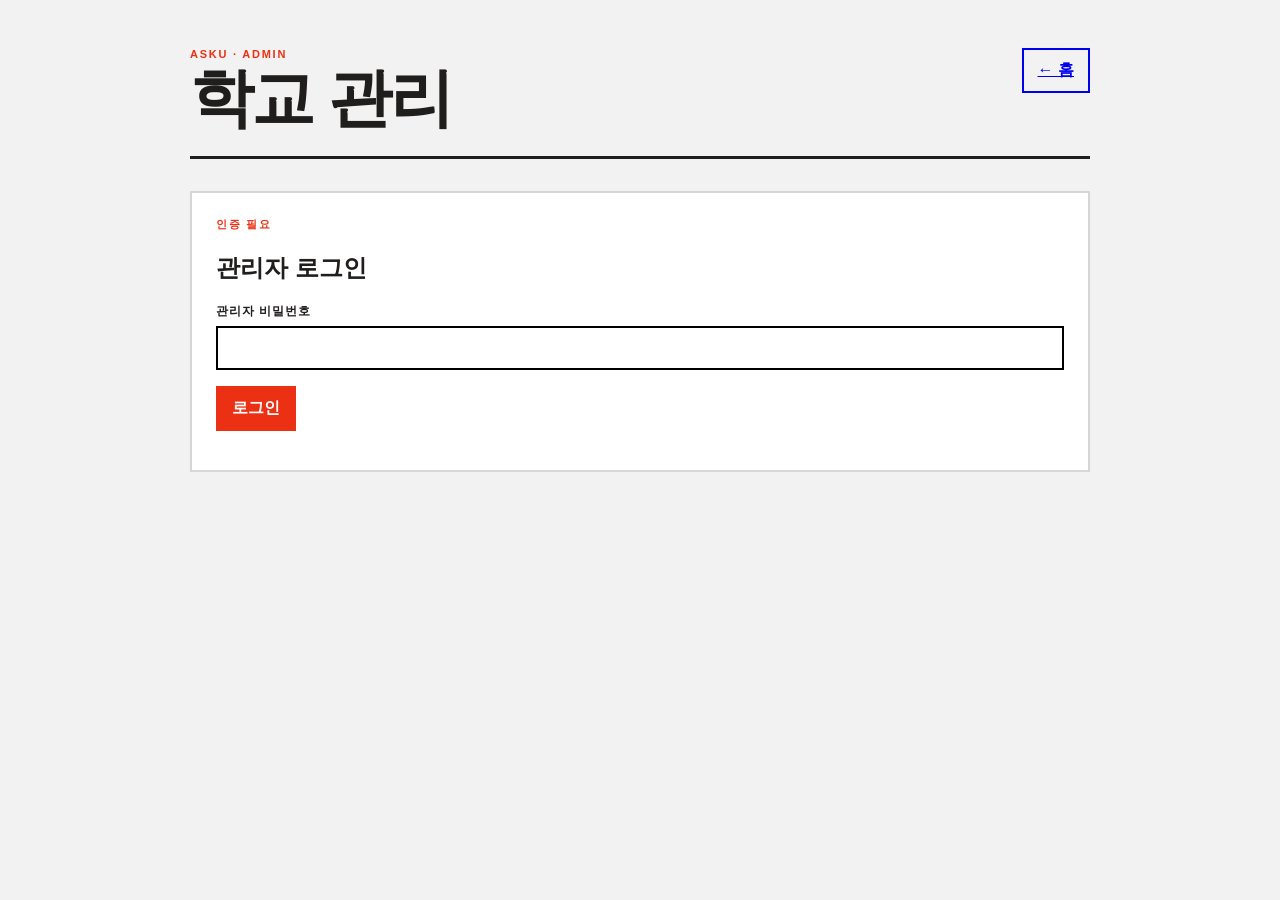
==== frontend/src/admin.html @ c789a03d "feat: 관리자 학교 관리 기능 추가" ====
<!doctype html>
<html lang="ko">
<head>
<meta charset="utf-8">
<meta name="viewport" content="width=device-width, initial-scale=1">
<title>ASKU — 관리자</title>
<link rel="stylesheet" href="_ds/modernist-c94de0c9-726d-442a-9bb3-d3b24f39b8cb/styles.css">
<script src="api.js"></script>
<style>
*{box-sizing:border-box} body{margin:0;background:var(--color-bg,#f3f2f2);color:var(--color-text,#201e1d);font-family:var(--font-body,Arial,sans-serif)}
button,input{font:inherit} button{cursor:pointer}.wrap{width:min(900px,calc(100% - 44px));margin:0 auto;padding:48px 0 80px}.top{display:flex;justify-content:space-between;align-items:start;gap:20px;border-bottom:3px solid currentColor;padding-bottom:28px}.k{font-size:11px;font-weight:800;letter-spacing:.16em;color:var(--color-accent,#ec3013)}h1{font-size:clamp(36px,6vw,64px);line-height:.9;letter-spacing:-.04em;margin:10px 0 0}.button{border:2px solid currentColor;background:transparent;padding:10px 14px;font-weight:800}.button.primary{background:var(--color-accent,#ec3013);border-color:var(--color-accent,#ec3013);color:#fff}.panel{margin-top:32px;padding:24px;border:2px solid color-mix(in srgb,currentColor 18%,transparent);background:var(--color-surface,#fff)}label{display:block;font-size:12px;font-weight:800;letter-spacing:.08em;margin:15px 0 6px}input{width:100%;border:2px solid currentColor;padding:11px;background:transparent}.row{display:flex;gap:10px;align-items:center;flex-wrap:wrap}.school{padding:20px 0;border-bottom:1px solid color-mix(in srgb,currentColor 20%,transparent)}.school:last-child{border:0}.schoolhead{display:flex;justify-content:space-between;gap:12px;align-items:center}.school img{width:48px;height:48px;object-fit:cover;border-radius:50%;border:2px solid currentColor}.msg{margin-top:15px;font-weight:700;line-height:1.5}.bad{color:#b42318}.hidden{display:none}
</style>
</head>
<body><main class="wrap">
<div class="top"><div><div class="k">ASKU · ADMIN</div><h1>학교 관리</h1></div><a class="button" href="index.html">← 홈</a></div>
<section id="login" class="panel"><div class="k">인증 필요</div><h2>관리자 로그인</h2><label for="password">관리자 비밀번호</label><input id="password" type="password" autocomplete="current-password"><div class="row" style="margin-top:16px"><button id="loginBtn" class="button primary">로그인</button></div><div id="loginMsg" class="msg" aria-live="polite"></div></section>
<section id="manage" class="hidden"><div class="row" style="margin-top:28px;justify-content:space-between"><p style="margin:0;font-weight:700">대표 이미지 URL을 비우면 기본 표시로 돌아갑니다.</p><button id="logoutBtn" class="button">로그아웃</button></div><div id="schools" class="panel"></div></section>
</main>
<script>
(function(){'use strict';var $=function(id){return document.getElementById(id)}, login=$('login'),manage=$('manage'), list=$('schools');
function msg(el,text,bad){el.textContent=text;el.className='msg'+(bad?' bad':'')}
function authenticated(){try{return !!sessionStorage.getItem('asku_admin_token')}catch(_){return false}}
function load(){ASKU.get('/schools').then(function(res){list.replaceChildren();var schools=res.schools||[];if(!schools.length){list.textContent='등록된 학교가 없습니다.';return}schools.forEach(function(s){var card=document.createElement('article');card.className='school';var head=document.createElement('div');head.className='schoolhead';var title=document.createElement('strong');title.textContent=s.name;head.appendChild(title);if(s.image_url){var image=document.createElement('img');image.src=s.image_url;image.alt='';image.onerror=function(){this.remove()};head.appendChild(image)}card.appendChild(head);var url=document.createElement('input');url.type='url';url.value=s.image_url||'';url.placeholder='대표 이미지 URL (https://...)';url.setAttribute('aria-label',s.name+' 대표 이미지 URL');card.appendChild(url);var actions=document.createElement('div');actions.className='row';actions.style.marginTop='10px';var save=document.createElement('button');save.className='button primary';save.textContent='이미지 저장';save.onclick=function(){save.disabled=true;ASKU.patchAdmin('/schools/'+s.school_id,{image_url:url.value.trim()||null}).then(load).catch(function(e){alert(e.message)}).finally(function(){save.disabled=false})};var remove=document.createElement('button');remove.className='button';remove.textContent='학교 삭제';remove.onclick=function(){if(!confirm('“'+s.name+'” 및 관련 문서·첨부·그래프·수집 이력을 삭제합니다. 수집 규격은 유지됩니다. 계속할까요?'))return;ASKU.deleteAdmin('/schools/'+s.school_id).then(load).catch(function(e){alert(e.message)})};actions.append(save,remove);card.appendChild(actions);list.appendChild(card)})}).catch(function(e){list.textContent='목록을 불러오지 못했습니다: '+e.message})}
function showManage(){login.classList.add('hidden');manage.classList.remove('hidden');load()}
$('loginBtn').onclick=function(){var b=$('loginBtn');b.disabled=true;ASKU.adminLogin($('password').value).then(showManage).catch(function(e){msg($('loginMsg'),e.message,true)}).finally(function(){b.disabled=false})};$('password').addEventListener('keydown',function(e){if(e.key==='Enter')$('loginBtn').click()});$('logoutBtn').onclick=function(){ASKU.adminLogout();manage.classList.add('hidden');login.classList.remove('hidden');$('password').value=''};if(authenticated())showManage();
})();
</script></body></html>
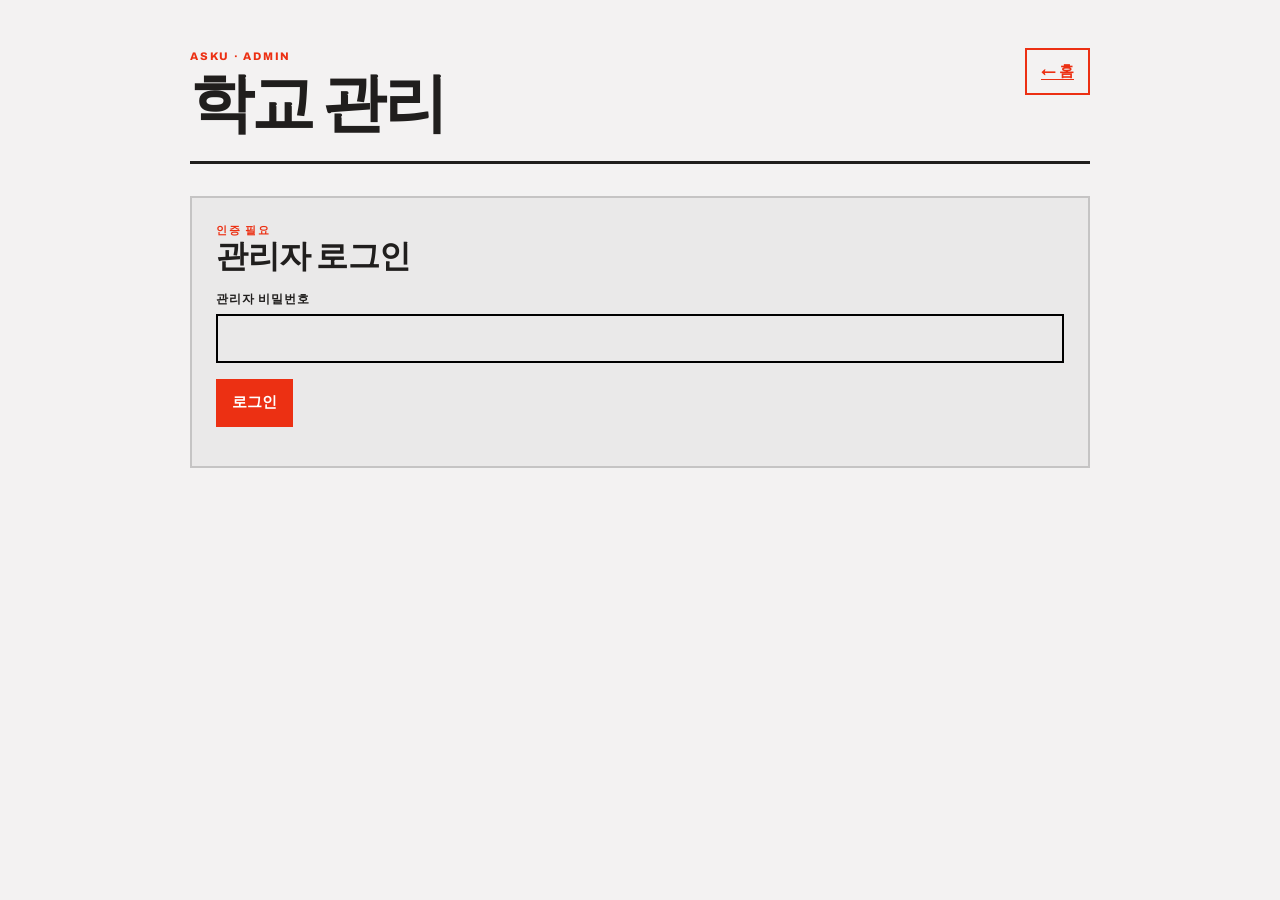
==== commit 28c8a9cc: "feat: 마이너 프론트 픽스 (학교 정렬, 강조 버튼)" ====
--- a/frontend/src/admin.html
+++ b/frontend/src/admin.html
@@ -4,6 +4,7 @@
 <meta charset="utf-8">
 <meta name="viewport" content="width=device-width, initial-scale=1">
 <title>ASKU — 관리자</title>
+<link rel="icon" type="image/svg+xml" href="assets/logo_A.svg">
 <link rel="stylesheet" href="_ds/modernist-c94de0c9-726d-442a-9bb3-d3b24f39b8cb/styles.css">
 <script src="api.js"></script>
 <style>
@@ -12,15 +13,15 @@
 </style>
 </head>
 <body><main class="wrap">
-<div class="top"><div><div class="k">ASKU · ADMIN</div><h1>학교 관리</h1></div><a class="button" href="index.html">← 홈</a></div>
-<section id="login" class="panel"><div class="k">인증 필요</div><h2>관리자 로그인</h2><label for="password">관리자 비밀번호</label><input id="password" type="password" autocomplete="current-password"><div class="row" style="margin-top:16px"><button id="loginBtn" class="button primary">로그인</button></div><div id="loginMsg" class="msg" aria-live="polite"></div></section>
-<section id="manage" class="hidden"><div class="row" style="margin-top:28px;justify-content:space-between"><p style="margin:0;font-weight:700">대표 이미지 URL을 비우면 기본 표시로 돌아갑니다.</p><button id="logoutBtn" class="button">로그아웃</button></div><div id="schools" class="panel"></div></section>
+<div class="top"><div><div class="k">ASKU · ADMIN</div><h1>학교 관리</h1></div><a class="button btn-ink" href="index.html">← 홈</a></div>
+<section id="login" class="panel"><div class="k">인증 필요</div><h2>관리자 로그인</h2><label for="password">관리자 비밀번호</label><input id="password" type="password" autocomplete="current-password"><div class="row" style="margin-top:16px"><button id="loginBtn" class="button primary btn-accent">로그인</button></div><div id="loginMsg" class="msg" aria-live="polite"></div></section>
+<section id="manage" class="hidden"><div class="row" style="margin-top:28px;justify-content:space-between"><p style="margin:0;font-weight:700">대표 이미지 URL을 비우면 기본 표시로 돌아갑니다.</p><button id="logoutBtn" class="button btn-ink">로그아웃</button></div><div id="schools" class="panel"></div></section>
 </main>
 <script>
 (function(){'use strict';var $=function(id){return document.getElementById(id)}, login=$('login'),manage=$('manage'), list=$('schools');
 function msg(el,text,bad){el.textContent=text;el.className='msg'+(bad?' bad':'')}
 function authenticated(){try{return !!sessionStorage.getItem('asku_admin_token')}catch(_){return false}}
-function load(){ASKU.get('/schools').then(function(res){list.replaceChildren();var schools=res.schools||[];if(!schools.length){list.textContent='등록된 학교가 없습니다.';return}schools.forEach(function(s){var card=document.createElement('article');card.className='school';var head=document.createElement('div');head.className='schoolhead';var title=document.createElement('strong');title.textContent=s.name;head.appendChild(title);if(s.image_url){var image=document.createElement('img');image.src=s.image_url;image.alt='';image.onerror=function(){this.remove()};head.appendChild(image)}card.appendChild(head);var url=document.createElement('input');url.type='url';url.value=s.image_url||'';url.placeholder='대표 이미지 URL (https://...)';url.setAttribute('aria-label',s.name+' 대표 이미지 URL');card.appendChild(url);var actions=document.createElement('div');actions.className='row';actions.style.marginTop='10px';var save=document.createElement('button');save.className='button primary';save.textContent='이미지 저장';save.onclick=function(){save.disabled=true;ASKU.patchAdmin('/schools/'+s.school_id,{image_url:url.value.trim()||null}).then(load).catch(function(e){alert(e.message)}).finally(function(){save.disabled=false})};var remove=document.createElement('button');remove.className='button';remove.textContent='학교 삭제';remove.onclick=function(){if(!confirm('“'+s.name+'” 및 관련 문서·첨부·그래프·수집 이력을 삭제합니다. 수집 규격은 유지됩니다. 계속할까요?'))return;ASKU.deleteAdmin('/schools/'+s.school_id).then(load).catch(function(e){alert(e.message)})};actions.append(save,remove);card.appendChild(actions);list.appendChild(card)})}).catch(function(e){list.textContent='목록을 불러오지 못했습니다: '+e.message})}
+function load(){ASKU.get('/schools').then(function(res){list.replaceChildren();var schools=res.schools||[];if(!schools.length){list.textContent='등록된 학교가 없습니다.';return}schools.forEach(function(s){var card=document.createElement('article');card.className='school';var head=document.createElement('div');head.className='schoolhead';var title=document.createElement('strong');title.textContent=s.name;head.appendChild(title);if(s.image_url){var image=document.createElement('img');image.src=s.image_url;image.alt='';image.onerror=function(){this.remove()};head.appendChild(image)}card.appendChild(head);var url=document.createElement('input');url.type='url';url.value=s.image_url||'';url.placeholder='대표 이미지 URL (https://...)';url.setAttribute('aria-label',s.name+' 대표 이미지 URL');card.appendChild(url);var actions=document.createElement('div');actions.className='row';actions.style.marginTop='10px';var save=document.createElement('button');save.className='button primary btn-accent';save.textContent='이미지 저장';save.onclick=function(){save.disabled=true;ASKU.patchAdmin('/schools/'+s.school_id,{image_url:url.value.trim()||null}).then(load).catch(function(e){alert(e.message)}).finally(function(){save.disabled=false})};var remove=document.createElement('button');remove.className='button btn-ink';remove.textContent='학교 삭제';remove.onclick=function(){if(!confirm('“'+s.name+'” 및 관련 문서·첨부·그래프·수집 이력을 삭제합니다. 수집 규격은 유지됩니다. 계속할까요?'))return;ASKU.deleteAdmin('/schools/'+s.school_id).then(load).catch(function(e){alert(e.message)})};actions.append(save,remove);card.appendChild(actions);list.appendChild(card)})}).catch(function(e){list.textContent='목록을 불러오지 못했습니다: '+e.message})}
 function showManage(){login.classList.add('hidden');manage.classList.remove('hidden');load()}
 $('loginBtn').onclick=function(){var b=$('loginBtn');b.disabled=true;ASKU.adminLogin($('password').value).then(showManage).catch(function(e){msg($('loginMsg'),e.message,true)}).finally(function(){b.disabled=false})};$('password').addEventListener('keydown',function(e){if(e.key==='Enter')$('loginBtn').click()});$('logoutBtn').onclick=function(){ASKU.adminLogout();manage.classList.add('hidden');login.classList.remove('hidden');$('password').value=''};if(authenticated())showManage();
 })();
--- a/frontend/src/_ds/modernist-c94de0c9-726d-442a-9bb3-d3b24f39b8cb/styles.css
+++ b/frontend/src/_ds/modernist-c94de0c9-726d-442a-9bb3-d3b24f39b8cb/styles.css
@@ -0,0 +1,287 @@
+/* Modernist — design-system tokens and component classes. This file is the source of truth for the system's look; retune it here and see readme.md. */
+@import url('https://fonts.googleapis.com/css2?family=Archivo:wght@400;600;800&display=swap');
+
+:root {
+  --color-bg: #f3f2f2;
+  --color-surface: #eae9e9;
+  --color-text: #201e1d;
+  --color-accent: #ec3013;
+  --color-accent-2: #e15b47;
+  --color-divider: color-mix(in srgb, #201e1d 40%, transparent);
+
+  /* Tonal ramps — generated in OKLCH on one shared lightness scale, so the
+     same step of any role matches the others in visual value. */
+  --color-neutral-100: #f8f4f4;
+  --color-neutral-200: #eae7e7;
+  --color-neutral-300: #d7d3d3;
+  --color-neutral-400: #bab6b6;
+  --color-neutral-500: #9b9797;
+  --color-neutral-600: #7d7979;
+  --color-neutral-700: #605d5d;
+  --color-neutral-800: #444141;
+  --color-neutral-900: #2d2b2b;
+
+  --color-accent-100: #fff2ef;
+  --color-accent-200: #ffe0d9;
+  --color-accent-300: #ffc4b8;
+  --color-accent-400: #ff9783;
+  --color-accent-500: #ff563c;
+  --color-accent-600: #dd2b0f;
+  --color-accent-700: #ae1800;
+  --color-accent-800: #7c1405;
+  --color-accent-900: #4d170e;
+
+  --color-accent-2-100: #fff2ef;
+  --color-accent-2-200: #ffe0da;
+  --color-accent-2-300: #ffc4b9;
+  --color-accent-2-400: #ff9784;
+  --color-accent-2-500: #ef6853;
+  --color-accent-2-600: #c94b39;
+  --color-accent-2-700: #9e3526;
+  --color-accent-2-800: #71261b;
+  --color-accent-2-900: #471d16;
+
+  --font-heading: "Archivo", system-ui, sans-serif;
+  --font-heading-weight: 800;
+  --font-body: "Archivo", system-ui, sans-serif;
+
+  --space-1: 4.0px;
+  --space-2: 8.0px;
+  --space-3: 12.0px;
+  --space-4: 16.0px;
+  --space-6: 24.0px;
+  --space-8: 32.0px;
+
+  --radius-sm: 0px;
+  --radius-md: 0px;
+  --radius-lg: 0px;
+
+  /* Elevation — derived from the ground: soft ink-tinted shadows on a
+     light theme, a hairline edge + ambient darkness on a dark one. */
+  --shadow-sm: 0 1px 2px color-mix(in srgb, #2d2b2b 14%, transparent);
+  --shadow-md: 0 3px 10px color-mix(in srgb, #2d2b2b 16%, transparent);
+  --shadow-lg: 0 12px 32px color-mix(in srgb, #2d2b2b 22%, transparent);
+}
+
+body {
+  background: var(--color-bg);
+  color: var(--color-text);
+  font-family: var(--font-body);
+}
+h1, h2, h3, h4 { font-family: var(--font-heading); font-weight: var(--font-heading-weight); }
+
+.grayscale{filter:grayscale(1) contrast(1.08)}
+
+/* ── 버튼 hover 공통 규칙 ────────────────────────────────────────────────
+   .btn-ink    밝은 버튼: 배경이 잉크색으로 차오르고 글씨는 배경색으로 반전
+   .btn-accent 붉은 버튼: 흐르는 그라데이션이 서서히 덮이고 글씨가 굵어짐
+   버튼 대부분이 배경·굵기를 inline style 로 갖고 있어 hover 선언만 !important 로 덮는다. */
+.btn-ink { transition: background .22s ease, color .22s ease, border-color .22s ease; }
+.btn-ink:hover, .btn-ink:focus-visible {
+  background: var(--color-text, #201e1d) !important;
+  color: var(--color-bg, #f3f2f2) !important;
+  border-color: var(--color-text, #201e1d) !important;
+}
+.btn-accent {
+  position: relative; isolation: isolate;
+  transition: transform .22s cubic-bezier(.2,.7,.2,1), letter-spacing .22s ease, box-shadow .22s ease;
+}
+/* z-index:-1 → 버튼 자기 배경 위, 글자 아래에 깔린다(오버레이라 opacity 로 서서히 켤 수 있음).
+   색은 accent 계열(500·accent·600)로만 흘려 hover 전후 색 차이를 거의 없게 둔다. */
+.btn-accent::before {
+  content: ""; position: absolute; inset: 0; z-index: -1; opacity: 0; transition: opacity .32s ease;
+  background: linear-gradient(90deg, #ff563c 0%, #ec3013 32%, #dd2b0f 62%, #ff563c 100%);
+  background-size: 200% 100%; animation: btn-flow 3.2s linear infinite;
+}
+.btn-accent:hover::before, .btn-accent:focus-visible::before { opacity: 1; }
+/* Archivo 는 400·600·800 만 로드해 900 이 안 먹는다 → 자간·부양으로 강조한다. */
+.btn-accent:hover, .btn-accent:focus-visible {
+  letter-spacing: .06em !important; transform: translateY(-2px);
+  box-shadow: 0 10px 22px color-mix(in srgb, var(--color-accent, #ec3013) 34%, transparent);
+}
+@keyframes btn-flow { from { background-position: 0% 50%; } to { background-position: 200% 50%; } }
+@media (prefers-reduced-motion: reduce) {
+  .btn-ink, .btn-accent { transition: none; }
+  .btn-accent::before { animation: none; }
+  .btn-accent:hover, .btn-accent:focus-visible { transform: none; }
+}
+
+/* ══════════════════════════════════════════════════════════════════════════
+   Components — built with the tokens above. Plain CSS
+   on plain HTML: no JavaScript, no build step. Each class is documented in
+   readme.md and demonstrated in foundations/ and components/.
+   ══════════════════════════════════════════════════════════════════════ */
+
+*, *::before, *::after { box-sizing: border-box; }
+/* keep-all: 한글은 어절(단어) 단위로만 줄바꿈. 긴 URL·영문은 overflow-wrap 이 받아준다. */
+body { margin: 0; font-size: 15px; line-height: 1.55; font-weight: 400; word-break: keep-all; overflow-wrap: break-word; }
+h1, h2, h3, h4, h5, h6 {
+  font-family: var(--font-heading); font-weight: var(--font-heading-weight);
+  line-height: 1.12; letter-spacing: -0.015em; margin: 0 0 var(--space-2);
+}
+h1 { font-size: 42px; }
+h2 { font-size: 32px; }
+h3 { font-size: 25px; }
+h4 { font-size: 20px; }
+h5 { font-size: 16px; }
+h6 { font-size: 13px; }
+h6 { letter-spacing: 0.08em; text-transform: uppercase; }
+p { margin: 0 0 var(--space-3); }
+a { color: var(--color-accent); text-underline-offset: 3px; }
+img { display: block; max-width: 100%; }
+figure { margin: 0; }
+figcaption {
+  font-size: 11px; margin-top: var(--space-1);
+  color: color-mix(in srgb, var(--color-text) 55%, transparent);
+}
+.text-muted { color: color-mix(in srgb, var(--color-text) 55%, transparent); }
+:focus { outline: none; }
+:focus-visible { outline: 2px solid var(--color-accent); outline-offset: 2px; }
+::selection { background: color-mix(in srgb, var(--color-accent) 30%, transparent); }
+
+/* — rules — */
+.hr {
+  height: 2px; border: 0; margin: var(--space-4) 0;
+  background: var(--color-divider);
+}
+
+/* — buttons — */
+.btn {
+  display: inline-flex; align-items: center; justify-content: center; gap: 6px;
+  cursor: pointer; text-decoration: none;
+  font-family: var(--font-heading); font-weight: var(--font-heading-weight);
+  font-size: 14px; line-height: 1.2; color: var(--color-text); /* matches the .input's 14px —
+     the pair sits side by side in sign-up rows */
+  background: transparent; border: 1px solid transparent;
+  padding: var(--space-2) calc(var(--space-3) * 1.2);
+  border-radius: var(--radius-md);
+}
+.btn svg { display: block; }
+.btn:disabled { opacity: 0.45; cursor: not-allowed; }
+.btn-primary { background: var(--color-accent); color: var(--color-bg); }
+.btn-primary:hover { background: var(--color-accent-600); }
+.btn-primary:active { background: var(--color-accent-700); }
+.btn-secondary { border-color: var(--color-divider); }
+.btn-secondary:hover { background: color-mix(in srgb, var(--color-text) 7%, transparent); }
+.btn-secondary:active { background: color-mix(in srgb, var(--color-text) 14%, transparent); }
+.btn-ghost { color: var(--color-accent); padding-inline: var(--space-1); }
+.btn-ghost:hover { background: color-mix(in srgb, var(--color-accent) 10%, transparent); }
+.btn-ghost:active { background: color-mix(in srgb, var(--color-accent) 18%, transparent); }
+.btn-icon { width: 36px; height: 36px; padding: 0; }
+.btn-block { width: 100%; margin-top: var(--space-2); justify-content: flex-start; text-align: left; }
+
+/* — forms — */
+.field > label {
+  display: block; font-size: 12px; margin-bottom: 5px;
+  color: color-mix(in srgb, var(--color-text) 70%, transparent);
+}
+.input {
+  width: 100%; min-height: 36px; padding: 6px 10px; font: inherit;
+  font-size: 14px; color: var(--color-text); caret-color: var(--color-accent);
+  background: var(--color-surface);
+  border: 1px solid var(--color-divider); border-radius: var(--radius-md);
+}
+.input:hover { border-color: color-mix(in srgb, var(--color-text) 45%, transparent); }
+.input:focus-visible { border-color: var(--color-accent); outline-offset: 0; }
+textarea.input { min-height: 90px; resize: vertical; }
+.radio { display: inline-flex; align-items: center; gap: 8px; cursor: pointer; font-size: 14px; }
+.radio input, .seg-opt input {
+  position: absolute; opacity: 0; width: 0; height: 0; pointer-events: none;
+}
+.radio .dot {
+  width: 16px; height: 16px; flex: none; border-radius: 50%;
+  border: 1.5px solid var(--color-divider);
+}
+.radio:hover .dot { border-color: var(--color-accent); }
+.radio input:checked + .dot {
+  border-color: var(--color-accent); background: var(--color-accent);
+  box-shadow: inset 0 0 0 4px var(--color-bg);
+}
+.radio input:focus-visible + .dot { outline: 2px solid var(--color-accent); outline-offset: 2px; }
+.seg {
+  display: inline-flex; overflow: hidden;
+  border: 1px solid var(--color-divider); border-radius: var(--radius-md);
+}
+.seg-opt {
+  display: inline-flex; align-items: center; gap: 6px;
+  padding: 7px 12px; font-size: 13px; cursor: pointer;
+}
+.seg-opt + .seg-opt { border-left: 1px solid var(--color-divider); }
+.seg-opt:has(input:checked) { background: var(--color-accent); color: var(--color-bg); }
+.seg-opt:not(:has(input:checked)):hover { background: color-mix(in srgb, var(--color-text) 7%, transparent); }
+.seg-opt:has(input:focus-visible) { outline: 2px solid var(--color-accent); outline-offset: -2px; }
+
+/* — cards — */
+.card {
+  display: flex; flex-direction: column; gap: var(--space-2);
+  padding: var(--space-3); border-radius: var(--radius-md); background: var(--color-surface);
+}
+.card-kicker { font-size: 10px; letter-spacing: 0.1em; text-transform: uppercase; color: var(--color-accent); }
+.card-title {
+  font-family: var(--font-heading); font-weight: var(--font-heading-weight);
+  font-size: 17px; line-height: 1.2;
+}
+.card-body { margin: 0; font-size: 13px; opacity: 0.8; flex: 1; }
+.card-meta {
+  display: flex; align-items: center; gap: 6px; font-size: 11px;
+  color: color-mix(in srgb, var(--color-text) 50%, transparent);
+}
+.elev-sm { box-shadow: var(--shadow-sm); }
+.elev-md { box-shadow: var(--shadow-md); }
+.elev-lg { box-shadow: var(--shadow-lg); }
+
+/* — tags — */
+.tag {
+  display: inline-flex; align-items: center; font-size: 11px;
+  letter-spacing: 0.02em; padding: 3px 10px;
+  border-radius: calc(var(--radius-md) * 0.75);
+}
+.tag-accent { background: var(--color-accent-100); color: var(--color-accent-800); }
+.tag-accent-2 { background: var(--color-accent-2-100); color: var(--color-accent-2-800); }
+.tag-neutral { background: var(--color-neutral-100); color: var(--color-neutral-800); }
+.tag-outline { border: 1px solid var(--color-accent); color: var(--color-accent); }
+
+/* — navigation — */
+.nav {
+  display: flex; align-items: center; gap: var(--space-4);
+  padding: var(--space-3) var(--space-4);
+  border-bottom: 2px solid var(--color-divider);
+}
+.nav-brand {
+  font-family: var(--font-heading); font-weight: var(--font-heading-weight);
+  font-size: 18px; margin-right: auto;
+}
+.nav a { color: inherit; text-decoration: none; font-size: 14px; }
+.nav a:hover, .nav a[aria-current='page'] { color: var(--color-accent); }
+
+/* — tables — */
+.table { width: 100%; border-collapse: collapse; font-size: 14px; }
+.table th {
+  text-align: left; font-size: 11px; letter-spacing: 0.08em; text-transform: uppercase;
+  color: color-mix(in srgb, var(--color-text) 60%, transparent);
+  padding: var(--space-2); border-bottom: 2px solid var(--color-divider);
+}
+.table td {
+  padding: var(--space-2);
+  border-bottom: 1px solid var(--color-divider);
+}
+.table tbody tr:hover { background: color-mix(in srgb, var(--color-text) 4%, transparent); }
+
+/* — dialog — */
+.dialog-backdrop {
+  position: fixed; inset: 0; display: grid; place-items: center;
+  padding: var(--space-4);
+  background: color-mix(in srgb, var(--color-neutral-900) 50%, transparent);
+}
+.dialog {
+  width: min(440px, 100%); display: flex; flex-direction: column; gap: var(--space-3);
+  padding: var(--space-4); border-radius: var(--radius-lg);
+  background: var(--color-surface); box-shadow: var(--shadow-lg);
+}
+.dialog-title {
+  font-family: var(--font-heading); font-weight: var(--font-heading-weight);
+  font-size: 20px;
+}
+.dialog-body { font-size: 14px; opacity: 0.85; }
+.dialog-actions { display: flex; justify-content: flex-end; gap: var(--space-2); margin-top: var(--space-2); }
+
